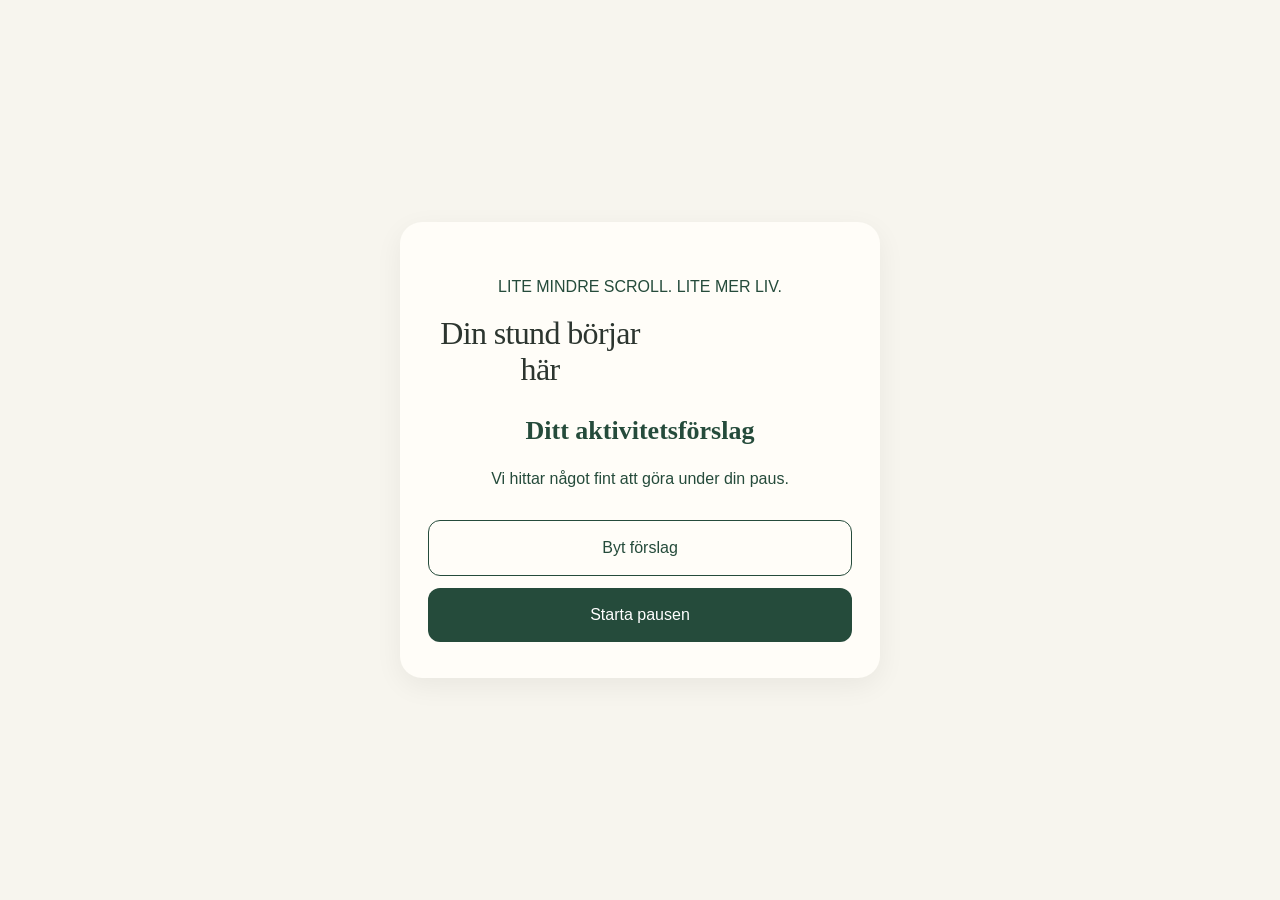
==== Aktivitetsforslag.html @ f19bfecb "Första fungerande versionen av Skärmpaus" ====
<!DOCTYPE html>
<html lang="sv">
<head>
  <meta charset="UTF-8">
  <meta name="viewport" content="width=device-width, initial-scale=1.0">
  <title>Aktivitetsförslag – Skärmpaus</title>
  <link rel="stylesheet" href="style.css">
  <style>
    .activity-page {
      min-height: 100vh;
      display: grid;
      place-items: center;
      padding: 24px;
      background: #f7f5ee;
      color: #254b3b;
    }

    .activity-card {
      width: 100%;
      max-width: 480px;
      padding: 36px 28px;
      text-align: center;
      background: #fffdf8;
      border-radius: 22px;
      box-shadow: 0 8px 28px rgba(0,0,0,.06);
    }

    .activity-card h1 {
      font-family: Georgia, serif;
      font-size: 32px;
    }

    .activity-card h2 {
      font-family: Georgia, serif;
      font-size: 26px;
      margin: 24px 0 12px;
    }

    .activity-card p {
      line-height: 1.6;
    }

    .activity-actions {
      display: grid;
      gap: 12px;
      margin-top: 28px;
    }

    .activity-actions button {
      padding: 15px;
      border-radius: 12px;
      cursor: pointer;
      font-size: 16px;
    }

    .activity-primary {
      background: #254b3b;
      color: white;
      border: none;
    }

    .activity-secondary {
      background: transparent;
      color: #254b3b;
      border: 1px solid #254b3b;
    }
  </style>
</head>
<body class="activity-page">

  <main class="activity-card">
    <p>LITE MINDRE SCROLL. LITE MER LIV.</p>

    <h1>Din stund börjar här</h1>

    <p id="choice-summary"></p>

    <h2 id="activity-title">Ditt aktivitetsförslag</h2>

    <p id="activity-description">
      Vi hittar något fint att göra under din paus.
    </p>

    <div class="activity-actions">
      <button class="activity-secondary" id="new-tip">
        Byt förslag
      </button>

      <button class="activity-primary" id="start-break">
        Starta pausen
      </button>
    </div>
  </main>

  <script src="aktivitetsforslag.js"></script>
</body>
</html>
---- style.css ----
:root {
  --bg: #f3f0e8;
  --bg-soft: #f7f4ed;
  --ink: #2c352f;
  --forest: #2f4a3c;
  --forest-hover: #263c32;
  --muted: #6d756e;
  --sage: #e4ebd9;
  --sage-strong: #d7e0cb;
  --white: #fffcf7;
  --line: rgba(47, 74, 60, 0.08);
  --shadow: 0 10px 30px rgba(47, 74, 60, 0.06);
  --serif: "Cormorant Garamond", "Times New Roman", serif;
  --sans: "Outfit", "Segoe UI", sans-serif;
  --radius-pill: 999px;
  --tabbar-height: 84px;
}

*,
*::before,
*::after {
  box-sizing: border-box;
}

html,
body {
  margin: 0;
  min-height: 100%;
}

body {
  font-family: var(--sans);
  background: var(--bg);
  color: var(--ink);
  line-height: 1.5;
}

img {
  max-width: 100%;
  display: block;
}

button,
input {
  font: inherit;
}

.app {
  width: min(100%, 440px);
  min-height: 100svh;
  margin: 0 auto;
  padding: 28px 22px calc(var(--tabbar-height) + 16px);
  display: flex;
  flex-direction: column;
}

.brand {
  text-align: center;
  margin-bottom: 18px;
}

.logo {
  margin: 0;
  font-family: var(--serif);
  font-size: 2.15rem;
  font-weight: 500;
  letter-spacing: 0.02em;
  color: var(--forest);
  line-height: 1;
}

.tagline {
  margin: 10px 0 0;
  font-size: 0.68rem;
  font-weight: 500;
  letter-spacing: 0.16em;
  text-transform: uppercase;
  color: var(--muted);
}

.page {
  display: flex;
  flex-direction: column;
  flex: 1;
}

.intro {
  text-align: center;
}

.hero-frame {
  width: min(86%, 320px);
  aspect-ratio: 1;
  margin: 10px auto 28px;
  border-radius: 50%;
  overflow: hidden;
  background: #ece7dc;
  box-shadow: var(--shadow);
}

.hero-image {
  width: 100%;
  height: 100%;
  object-fit: cover;
  object-position: center 42%;
  transform: scale(1.04);
}

h1 {
  margin: 0 auto;
  max-width: 14ch;
  font-family: var(--serif);
  font-size: clamp(2.15rem, 8vw, 2.7rem);
  font-weight: 500;
  line-height: 1.12;
  letter-spacing: -0.02em;
  color: var(--ink);
}

.lead {
  margin: 16px auto 0;
  max-width: 32ch;
  color: var(--muted);
  font-size: 1.02rem;
  font-weight: 400;
  line-height: 1.55;
}

.setup {
  margin-top: 34px;
  display: grid;
  gap: 22px;
}

.choice {
  margin: 0;
  padding: 0;
  border: 0;
  min-width: 0;
}

.choice legend {
  padding: 0;
  font-size: 1.02rem;
  font-weight: 500;
  color: var(--ink);
}

.choice-hint {
  margin: 6px 0 14px;
  color: var(--muted);
  font-size: 0.92rem;
}

.chip-row,
.segmented {
  display: grid;
  grid-template-columns: repeat(2, minmax(0, 1fr));
  gap: 8px;
}

.chip-row {
  margin-top: 14px;
}

.chip,
.segment {
  position: relative;
  cursor: pointer;
}

.chip input,
.segment input {
  position: absolute;
  inset: 0;
  opacity: 0;
  pointer-events: none;
}

.chip span,
.segment span {
  display: grid;
  place-items: center;
  min-height: 46px;
  padding: 0 10px;
  border-radius: var(--radius-pill);
  text-align: center;
  transition: background 0.2s ease, color 0.2s ease, box-shadow 0.2s ease;
}

.chip span {
  background: var(--white);
  color: var(--forest);
  font-size: 0.92rem;
  font-weight: 500;
  box-shadow: inset 0 0 0 1px var(--line);
}

.chip:hover span {
  background: var(--bg-soft);
}

.chip input:checked + span {
  background: var(--forest);
  color: var(--white);
  box-shadow: none;
}

.segmented {
  margin-top: 12px;
  padding: 5px;
  background: var(--sage);
  border-radius: var(--radius-pill);
}

.segment span {
  color: var(--forest);
  font-size: 0.95rem;
  font-weight: 500;
}

.segment input:checked + span {
  background: var(--white);
  box-shadow: 0 6px 16px rgba(47, 74, 60, 0.08);
}

.chip input:focus-visible + span,
.segment input:focus-visible + span,
.btn-primary:focus-visible,
.tab:focus-visible {
  outline: 2px solid var(--forest);
  outline-offset: 3px;
}

.btn-primary {
  width: 100%;
  min-height: 56px;
  margin-top: 6px;
  border: 0;
  border-radius: var(--radius-pill);
  background: var(--forest);
  color: var(--white);
  font-size: 1.05rem;
  font-weight: 500;
  cursor: pointer;
  transition: background 0.2s ease, transform 0.15s ease;
}

.btn-primary:hover {
  background: var(--forest-hover);
}

.btn-primary:active {
  transform: translateY(1px);
}

.form-status {
  min-height: 1.4em;
  margin: 0;
  text-align: center;
  color: var(--forest);
  font-size: 0.92rem;
}

.footnote {
  margin: 18px 0 0;
  text-align: center;
  color: var(--muted);
  font-size: 0.86rem;
}

.tabbar {
  position: fixed;
  left: 50%;
  bottom: 0;
  z-index: 10;
  width: min(100%, 440px);
  transform: translateX(-50%);
  display: grid;
  grid-template-columns: repeat(3, 1fr);
  align-items: end;
  padding: 8px 18px 18px;
  background: linear-gradient(180deg, rgba(243, 240, 232, 0) 0%, var(--bg) 28%);
}

.tab {
  display: grid;
  justify-items: center;
  gap: 4px;
  padding: 10px 8px 8px;
  border-radius: 22px;
  color: var(--muted);
  text-decoration: none;
  font-size: 0.78rem;
  font-weight: 500;
}

.tab svg {
  width: 22px;
  height: 22px;
  fill: currentColor;
}

.tab.is-active {
  color: var(--forest);
  background: var(--sage);
}

.tab.is-disabled {
  opacity: 0.72;
  pointer-events: none;
}

@media (min-width: 480px) {
  .chip-row {
    grid-template-columns: repeat(4, minmax(0, 1fr));
  }
}

@media (min-width: 900px) {
  body {
    background:
      radial-gradient(circle at top left, #fbf8f1 0%, transparent 42%),
      var(--bg);
  }

  .app {
    width: min(1120px, calc(100% - 64px));
    min-height: auto;
    margin: 24px auto;
    padding: 36px 48px 28px;
    background: var(--bg-soft);
    border-radius: 36px;
    box-shadow: var(--shadow);
  }

  .page {
    display: grid;
    grid-template-columns: 1fr 1fr;
    gap: 28px 64px;
    align-items: center;
  }

  .intro {
    text-align: left;
  }

  .hero-frame {
    margin: 8px 0 28px;
  }

  h1,
  .lead {
    margin-left: 0;
  }

  .setup {
    margin-top: 0;
  }

  .footnote {
    grid-column: 1 / -1;
    margin-top: 8px;
  }

  .tabbar {
    position: static;
    width: 100%;
    max-width: 420px;
    margin: 18px auto 0;
    transform: none;
    padding: 8px 0 0;
    background: none;
  }
  
}

.custom-time {
  margin-top: 20px;
  padding: 18px;
  border: 1px solid #d6ddd5;
  border-radius: 14px;
}

.custom-time-fields {
  display: flex;
  gap: 12px;
  margin-top: 12px;
}

.custom-time-fields input {
  width: 50%;
  padding: 12px;
  border: 1px solid #aab9ae;
  border-radius: 10px;
  font-size: 16px;
}

.custom-time-fields input:focus {
  outline: 2px solid #254b3b;
}
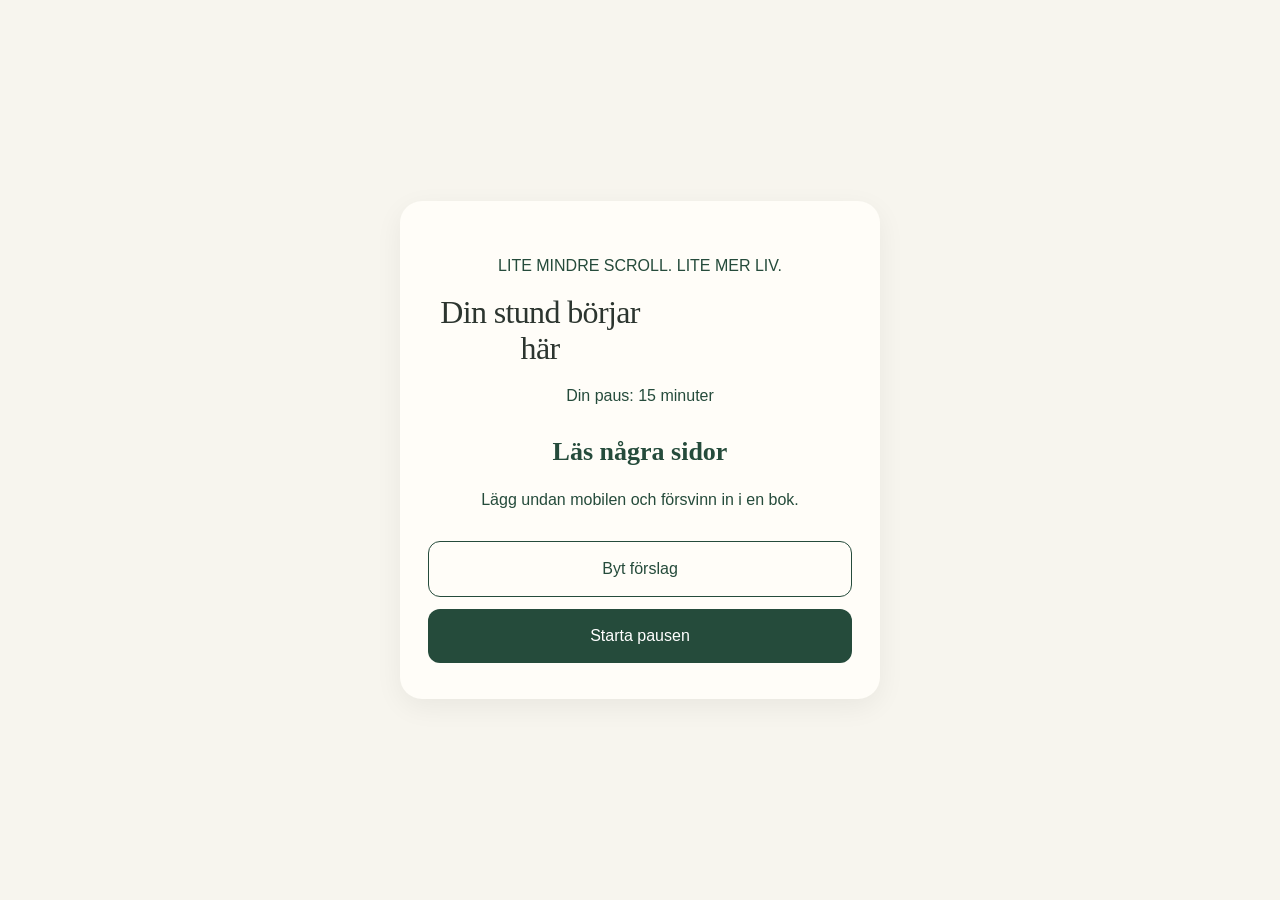
==== commit d7d6ecdf: "Fixat koppling till aktivitetsforslag" ====
--- a/Aktivitetsforslag.html
+++ b/Aktivitetsforslag.html
@@ -94,6 +94,6 @@
     </div>
   </main>
 
-  <script src="aktivitetsforslag.js"></script>
+  <script src="Aktivitetsforslag.js"></script>
 </body>
 </html>
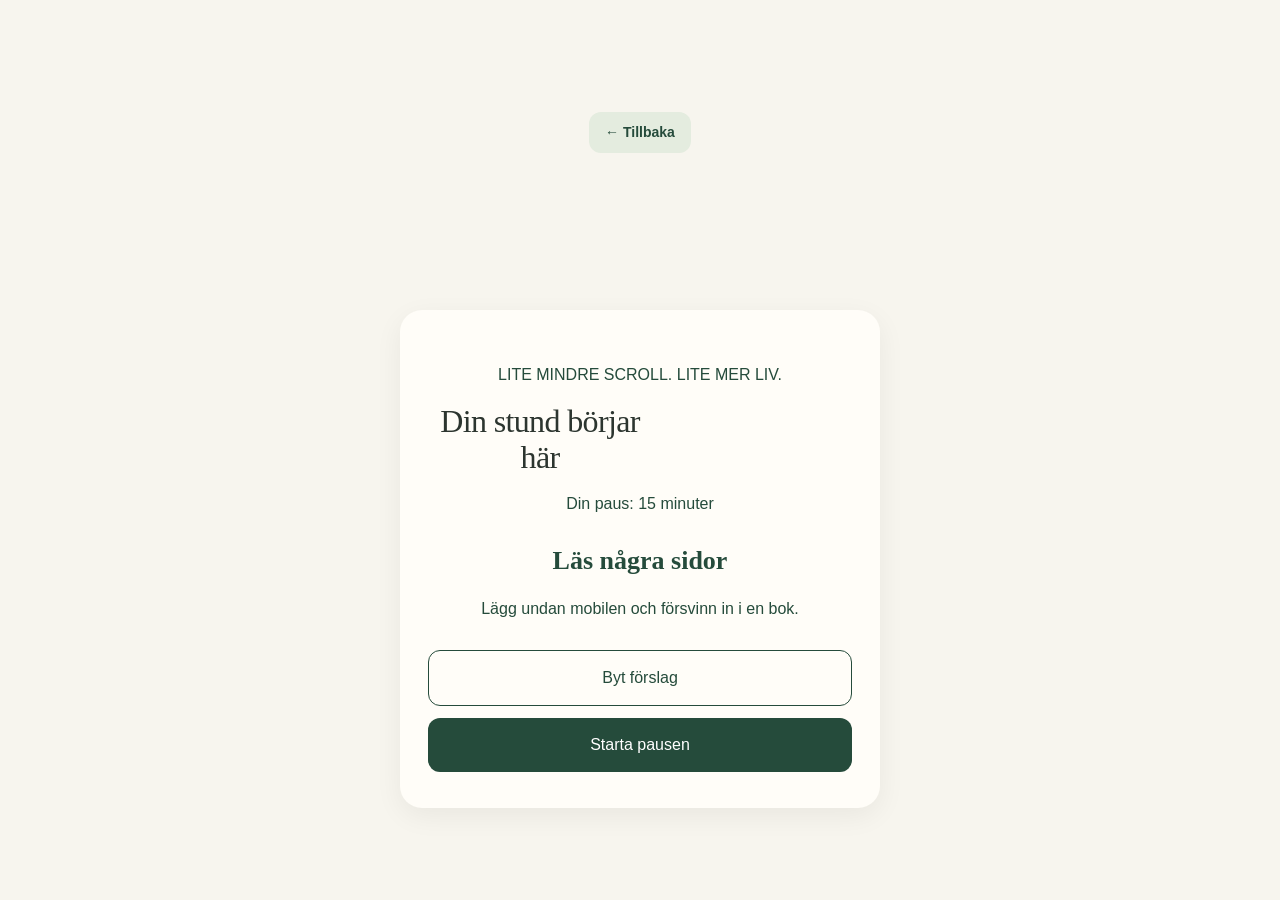
==== commit d276b6ab: "Uppdaterad statistik och navigering i Skärmpaus" ====
--- a/Aktivitetsforslag.html
+++ b/Aktivitetsforslag.html
@@ -70,6 +70,11 @@
 </head>
 <body class="activity-page">
 
+
+  <a href="index.html" class="back-home">
+    ← Tillbaka
+  </a>
+  
   <main class="activity-card">
     <p>LITE MINDRE SCROLL. LITE MER LIV.</p>
 
--- a/style.css
+++ b/style.css
@@ -35,6 +35,23 @@
   line-height: 1.5;
 }
 
+.back-home {
+  display: inline-flex;
+  align-items: center;
+  margin: 20px;
+  padding: 10px 16px;
+  background: #e4ecdf;
+  color: #254b3b;
+  border-radius: 12px;
+  text-decoration: none;
+  font-size: 14px;
+  font-weight: 600;
+}
+
+.back-home:hover {
+  background: #d4e2ce;
+}
+
 img {
   max-width: 100%;
   display: block;
@@ -271,27 +288,31 @@
 
 .tabbar {
   position: fixed;
-  left: 50%;
-  bottom: 0;
-  z-index: 10;
-  width: min(100%, 440px);
-  transform: translateX(-50%);
-  display: grid;
-  grid-template-columns: repeat(3, 1fr);
-  align-items: end;
-  padding: 8px 18px 18px;
-  background: linear-gradient(180deg, rgba(243, 240, 232, 0) 0%, var(--bg) 28%);
+  top: 20px;
+  left: 20px;
+  right: auto;
+  bottom: auto;
+  width: auto;
+  transform: none;
+  display: flex;
+  align-items: center;
+  gap: 10px;
+  padding: 8px;
+  z-index: 1000;
+  background: var(--bg);
+  border-radius: 18px;
 }
 
 .tab {
-  display: grid;
-  justify-items: center;
-  gap: 4px;
-  padding: 10px 8px 8px;
-  border-radius: 22px;
+  display: flex;
+  align-items: center;
+  justify-content: center;
+  gap: 6px;
+  padding: 8px 10px;
+  border-radius: 12px;
   color: var(--muted);
   text-decoration: none;
-  font-size: 0.78rem;
+  font-size: 0.75rem;
   font-weight: 500;
 }
 
@@ -399,3 +420,10 @@
 .custom-time-fields input:focus {
   outline: 2px solid #254b3b;
 }
+/* Centrera rubriken på pausklockan */
+.timer-page h1 {
+  text-align: center;
+  width: 100%;
+  margin-left: auto;
+  margin-right: auto;
+}
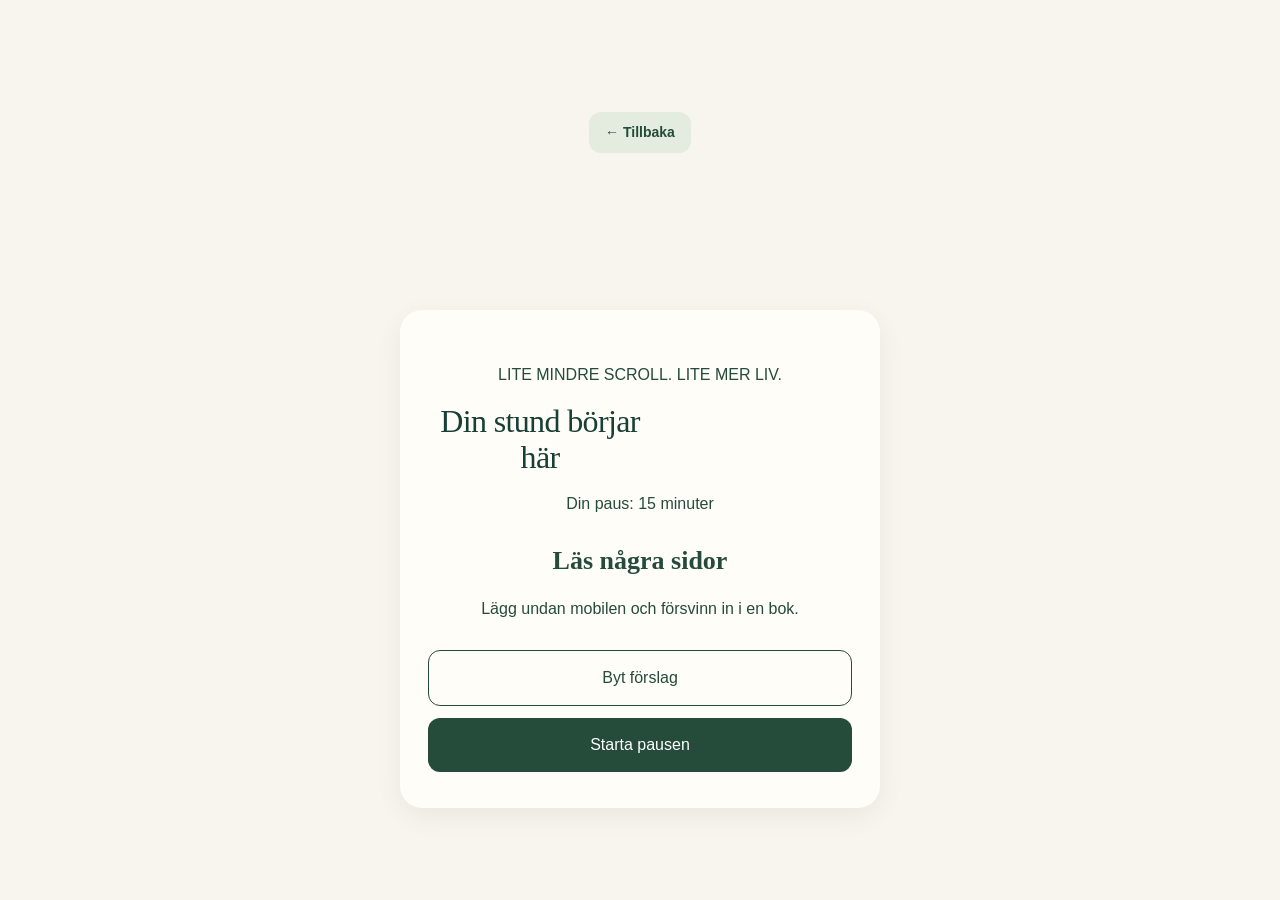
==== commit 893aa670: "uppdaterad profil, färg och mobilnavgering" ====
--- a/Aktivitetsforslag.html
+++ b/Aktivitetsforslag.html
@@ -77,6 +77,7 @@
   
   <main class="activity-card">
     <p>LITE MINDRE SCROLL. LITE MER LIV.</p>
+    <p class="user-greeting" id="user-greeting" hidden></p>
 
     <h1>Din stund börjar här</h1>
 
--- a/style.css
+++ b/style.css
@@ -1,20 +1,22 @@
 :root {
-  --bg: #f3f0e8;
-  --bg-soft: #f7f4ed;
-  --ink: #2c352f;
-  --forest: #2f4a3c;
-  --forest-hover: #263c32;
-  --muted: #6d756e;
-  --sage: #e4ebd9;
-  --sage-strong: #d7e0cb;
-  --white: #fffcf7;
-  --line: rgba(47, 74, 60, 0.08);
-  --shadow: 0 10px 30px rgba(47, 74, 60, 0.06);
+  --bg: #FAF8F2;
+  --bg-soft: #F0F3E9;
+  --ink: #173F35;
+  --forest: #173F35;
+  --forest-hover: #2D6651;
+  --muted: #4B6056;
+  --sage: #E7EEDC;
+  --sage-strong: #D1DFC5;
+  --white: #FFFFFF;
+  --line: rgba(23, 63, 53, 0.22);
+  --shadow: 0 10px 30px rgba(23, 63, 53, 0.12);
+
   --serif: "Cormorant Garamond", "Times New Roman", serif;
   --sans: "Outfit", "Segoe UI", sans-serif;
   --radius-pill: 999px;
   --tabbar-height: 84px;
 }
+
 
 *,
 *::before,
@@ -74,6 +76,9 @@
 .brand {
   text-align: center;
   margin-bottom: 18px;
+  position: relative;
+  z-index: 2;
+  padding-top: 80px;
 }
 
 .logo {
@@ -426,4 +431,185 @@
   width: 100%;
   margin-left: auto;
   margin-right: auto;
-}+}
+
+
+@media (max-width: 600px) {
+  .app {
+    padding-top: 24px;
+  }
+
+  .tabbar {
+    position: static !important;
+    top: auto !important;
+    bottom: auto !important;
+    transform: none !important;
+    width: 100%;
+    margin-top: 20px;
+  }
+
+  .brand {
+    padding-top: 0;
+  }
+}
+
+/* MIN PROFIL */
+
+.profil-page {
+  width: 100%;
+  padding: 24px 0;
+  text-align: center;
+}
+
+.profil-page h1 {
+  font-size: 2rem;
+  color: #254b3b;
+  margin-bottom: 8px;
+}
+
+.profil-page > p {
+  color: #69766e;
+  margin-bottom: 28px;
+}
+
+.profil-card {
+  background: #ffffff;
+  border-radius: 24px;
+  padding: 28px 22px;
+  text-align: left;
+  box-shadow: 0 8px 24px rgba(0, 0, 0, 0.04);
+}
+
+.profil-avatar {
+  width: 90px;
+  height: 90px;
+  border-radius: 50%;
+  background: #e1ebdd;
+  display: flex;
+  align-items: center;
+  justify-content: center;
+  font-size: 42px;
+  margin: 0 auto 24px;
+}
+
+.profil-card h2 {
+  text-align: center;
+  margin-bottom: 24px;
+  color: #254b3b;
+}
+
+.profil-card label {
+  display: block;
+  margin: 18px 0 8px;
+  font-weight: 600;
+  color: #254b3b;
+}
+
+.profil-card input,
+.profil-card select {
+  width: 100%;
+  padding: 14px;
+  border: 1px solid #ccd8cc;
+  border-radius: 12px;
+  background: #fafbf8;
+  font: inherit;
+  box-sizing: border-box;
+}
+
+#spara-profil {
+  width: 100%;
+  padding: 16px;
+  margin-top: 28px;
+  background: #254b3b;
+  color: white;
+  border: none;
+  border-radius: 30px;
+  font: inherit;
+  font-weight: 600;
+  cursor: pointer;
+}
+
+#profil-meddelande {
+  text-align: center;
+  color: #254b3b;
+  margin-top: 12px;
+}
+
+/* Alternativ B – tydliga ljusa flikar */
+.tabbar {
+  background: #E7EEDC;
+  border: 2px solid #173F35;
+  border-radius: 18px;
+  padding: 8px;
+  box-shadow: 0 6px 18px rgba(23, 63, 53, 0.15);
+}
+
+.tabbar .tab {
+  color: #173F35;
+  border-radius: 12px;
+  font-weight: 600;
+}
+
+.tabbar .tab svg {
+  stroke: currentColor;
+}
+
+.tabbar .tab.is-active,
+.tabbar .tab[aria-current="page"] {
+  background: #173F35;
+  color: #FFFFFF;
+}
+
+.tabbar .tab.is-disabled {
+  color: #4B6056;
+  opacity: 0.75;
+}
+
+/* Mobil – fast navigering längst ner */
+@media (max-width: 600px) {
+  .tabbar {
+    position: fixed !important;
+    top: auto !important;
+    bottom: 0 !important;
+    left: 0 !important;
+    right: 0 !important;
+
+    width: 100%;
+    max-width: none;
+    margin: 0;
+    transform: none !important;
+
+    display: flex;
+    justify-content: space-around;
+    align-items: center;
+    gap: 4px;
+
+    padding: 10px 8px
+      calc(10px + env(safe-area-inset-bottom));
+
+    background: #E7EEDC;
+    border: 2px solid #173F35;
+    border-radius: 18px 18px 0 0;
+    box-shadow: 0 -4px 18px rgba(23, 63, 53, 0.15);
+    z-index: 1000;
+  }
+
+  .tabbar .tab {
+    flex: 1;
+    min-width: 0;
+    flex-direction: column;
+    gap: 4px;
+    padding: 8px 4px;
+    font-size: 12px;
+    text-align: center;
+  }
+
+  .tabbar .tab svg {
+    width: 22px;
+    height: 22px;
+  }
+
+  .app {
+    padding-bottom: calc(115px + env(safe-area-inset-bottom));
+  }
+}
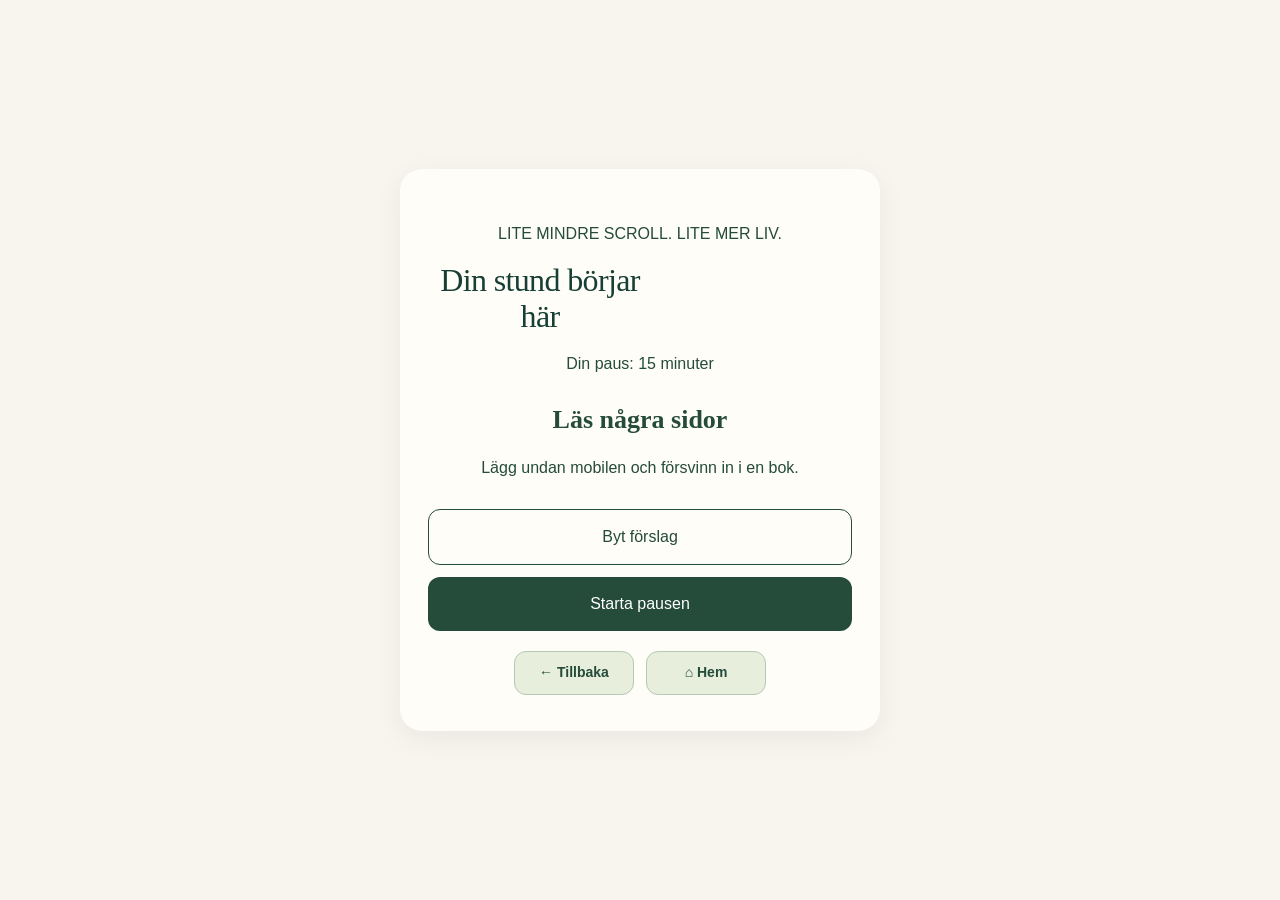
==== commit e45b9644: "uppdaterad kanppar" ====
--- a/Aktivitetsforslag.html
+++ b/Aktivitetsforslag.html
@@ -66,14 +66,49 @@
       color: #254b3b;
       border: 1px solid #254b3b;
     }
+
+/* Små navigeringsknappar under Starta pausen */
+
+.activity-navigation {
+  display: flex;
+  justify-content: center;
+  gap: 12px;
+  margin-top: 8px;
+}
+
+.activity-nav-btn {
+  display: inline-flex;
+  align-items: center;
+  justify-content: center;
+  width: 120px;
+  height: 44px;
+  padding: 0 10px;
+  background: #e7eedc;
+  color: #254b3b;
+  border: 1px solid #b6c8b6;
+  border-radius: 12px;
+  font-size: 14px;
+  font-weight: 600;
+  text-decoration: none;
+  box-sizing: border-box;
+  transition: background 0.2s ease;
+}
+
+
+.activity-nav-btn:hover {
+  background: #d5e3cd;
+}
+
+.activity-nav-btn:focus-visible {
+  outline: 3px solid #254b3b;
+  outline-offset: 3px;
+}
+
   </style>
 </head>
 <body class="activity-page">
 
 
-  <a href="index.html" class="back-home">
-    ← Tillbaka
-  </a>
   
   <main class="activity-card">
     <p>LITE MINDRE SCROLL. LITE MER LIV.</p>
@@ -97,6 +132,17 @@
       <button class="activity-primary" id="start-break">
         Starta pausen
       </button>
+
+<div class="activity-navigation">
+  <a href="index.html" class="activity-nav-btn">
+    ← Tillbaka
+  </a>
+
+  <a href="index.html" class="activity-nav-btn">
+    ⌂ Hem
+  </a>
+</div>
+
     </div>
   </main>
 
--- a/style.css
+++ b/style.css
@@ -613,3 +613,117 @@
     padding-bottom: calc(115px + env(safe-area-inset-bottom));
   }
 }
+
+/* Centrera illustrationen på datorn */
+@media (min-width: 900px) {
+  .hero-frame {
+    width: 100%;
+    display: flex;
+    justify-content: center;
+    align-items: center;
+    margin-left: auto;
+    margin-right: auto;
+  }
+
+  .hero-frame img {
+    display: block;
+    max-width: 100%;
+    height: auto;
+    margin: 0 auto;
+  }
+}
+
+/* Dator – bild till vänster, inställningar till höger */
+@media (min-width: 900px) {
+  .page {
+    display: grid;
+    grid-template-columns: minmax(0, 1fr) minmax(0, 1fr);
+    gap: 32px;
+    align-items: start;
+  }
+
+  .page > .intro {
+    grid-column: 1;
+    grid-row: 1;
+    width: 100%;
+    text-align: center;
+  }
+
+  .page > .setup {
+    grid-column: 2;
+    grid-row: 1;
+    width: 100%;
+  }
+
+  .intro .hero-frame {
+    margin: 16px auto 28px;
+  }
+}
+
+/* Dator – flikar närmare rubriken */
+@media (min-width: 900px) {
+  .brand {
+    margin-bottom: 8px;
+  }
+
+  .tabbar {
+    margin-top: 4px;
+    margin-bottom: 20px;
+  }
+}
+
+/* Kompakt och tydlig påminnelse */
+.reminder-mini {
+  display: flex;
+  align-items: center;
+  justify-content: center;
+  flex-wrap: wrap;
+  gap: 10px;
+  width: fit-content;
+  max-width: 100%;
+  margin: 0 auto 20px;
+  padding: 12px 16px;
+  background: #E7EEDC;
+  border: 1px solid #A8BCA8;
+  border-radius: 16px;
+  box-shadow: 0 4px 14px rgba(23, 63, 53, 0.10);
+}
+
+.reminder-mini label {
+  color: #173F35;
+  font-size: 14px;
+  font-weight: 600;
+}
+
+.reminder-mini select {
+  padding: 10px 30px 10px 12px;
+  background: #FFFFFF;
+  color: #173F35;
+  border: 1px solid #A8BCA8;
+  border-radius: 10px;
+  font: inherit;
+  font-size: 14px;
+  cursor: pointer;
+}
+
+.reminder-mini button {
+  padding: 10px 18px;
+  background: #173F35;
+  color: #FFFFFF;
+  border: none;
+  border-radius: 10px;
+  font: inherit;
+  font-size: 14px;
+  font-weight: 600;
+  cursor: pointer;
+}
+
+.reminder-mini button:hover {
+  background: #2D6651;
+}
+
+.reminder-mini select:focus-visible,
+.reminder-mini button:focus-visible {
+  outline: 3px solid #2D6651;
+  outline-offset: 3px;
+}
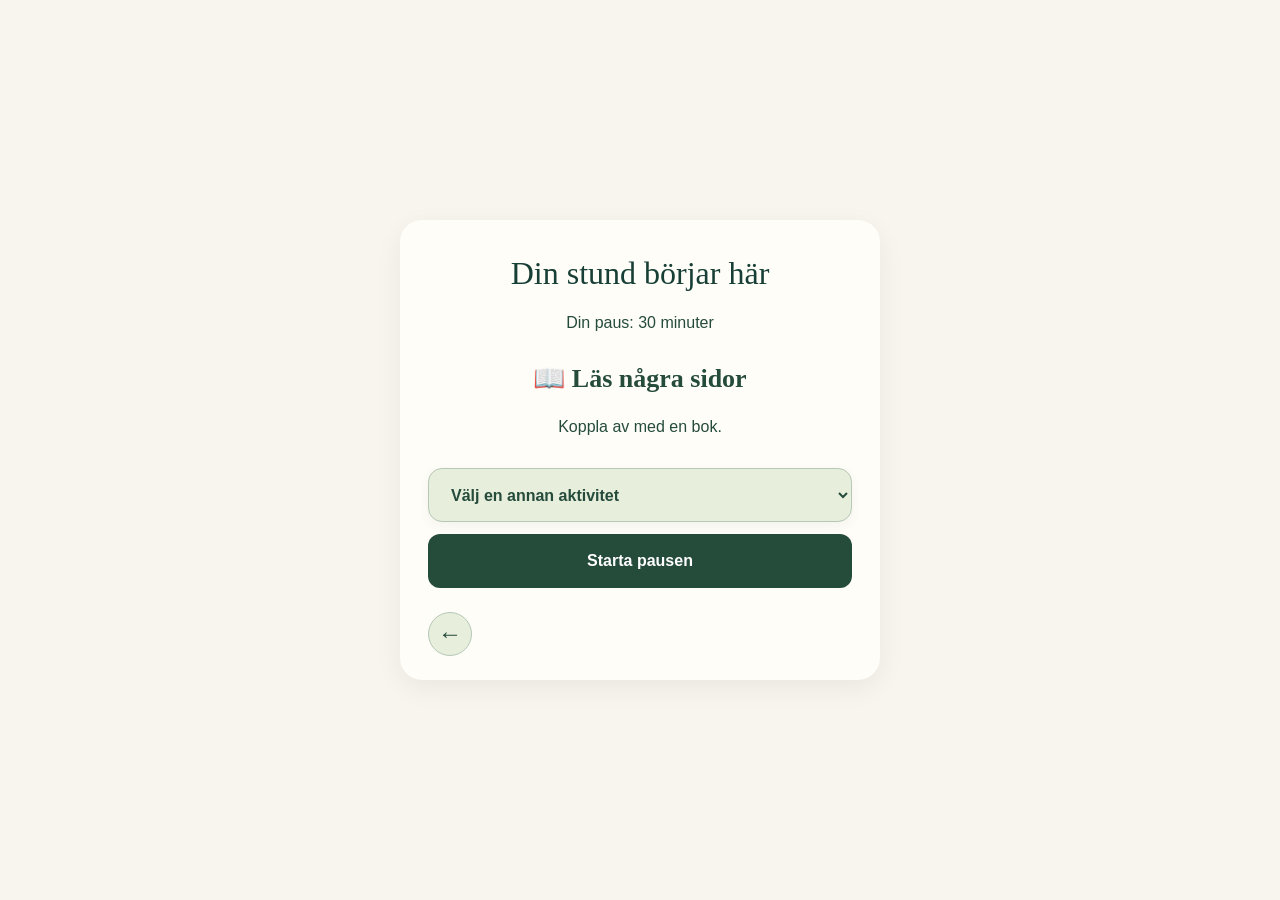
==== commit 912e5a3a: "nyStartsida ocg uppdaterat andra sidor" ====
--- a/Aktivitetsforslag.html
+++ b/Aktivitetsforslag.html
@@ -1,18 +1,27 @@
-
 
 <!DOCTYPE html>
 <html lang="sv">
 <head>
   <meta charset="UTF-8">
-  <meta name="viewport" content="width=device-width, initial-scale=1.0">
-  <title>Aktivitetsförslag – Skärmpaus</title>
+  <meta name="viewport"
+        content="width=device-width, initial-scale=1.0">
+
+  <title>Aktivitetsförslag – Skärmfrid</title>
+
   <link rel="stylesheet" href="style.css">
+
   <style>
+    * {
+      box-sizing: border-box;
+    }
+
     .activity-page {
       min-height: 100vh;
+      min-height: 100dvh;
       display: grid;
       place-items: center;
       padding: 24px;
+      margin: 0;
       background: #f7f5ee;
       color: #254b3b;
     }
@@ -20,7 +29,7 @@
     .activity-card {
       width: 100%;
       max-width: 480px;
-      padding: 36px 28px;
+      padding: 36px 28px 24px;
       text-align: center;
       background: #fffdf8;
       border-radius: 22px;
@@ -30,6 +39,7 @@
     .activity-card h1 {
       font-family: Georgia, serif;
       font-size: 32px;
+      margin: 0 0 18px;
     }
 
     .activity-card h2 {
@@ -57,8 +67,13 @@
 
     .activity-primary {
       background: #254b3b;
-      color: white;
+      color: #ffffff;
       border: none;
+      font-weight: 600;
+    }
+
+    .activity-primary:hover {
+      background: #193d2e;
     }
 
     .activity-secondary {
@@ -67,85 +82,155 @@
       border: 1px solid #254b3b;
     }
 
-/* Små navigeringsknappar under Starta pausen */
-
-.activity-navigation {
-  display: flex;
-  justify-content: center;
-  gap: 12px;
-  margin-top: 8px;
-}
-
-.activity-nav-btn {
-  display: inline-flex;
-  align-items: center;
-  justify-content: center;
-  width: 120px;
-  height: 44px;
-  padding: 0 10px;
-  background: #e7eedc;
-  color: #254b3b;
-  border: 1px solid #b6c8b6;
-  border-radius: 12px;
-  font-size: 14px;
-  font-weight: 600;
-  text-decoration: none;
-  box-sizing: border-box;
-  transition: background 0.2s ease;
-}
-
-
-.activity-nav-btn:hover {
-  background: #d5e3cd;
-}
-
-.activity-nav-btn:focus-visible {
-  outline: 3px solid #254b3b;
-  outline-offset: 3px;
-}
-
+    /* Aktivitetslista */
+
+    #activity-select {
+      width: 100%;
+      min-height: 54px;
+      padding: 14px 44px 14px 18px;
+      background-color: #e7eedc;
+      color: #254b3b;
+      border: 1.5px solid #b6c8b6;
+      border-radius: 14px;
+      font-family: inherit;
+      font-size: 16px;
+      font-weight: 600;
+      cursor: pointer;
+      box-shadow: 0 4px 12px rgba(37,75,59,.06);
+    }
+
+    #activity-select:hover {
+      border-color: #254b3b;
+    }
+
+    #activity-select option {
+      background: #fffdf8;
+      color: #254b3b;
+      font-weight: 400;
+    }
+
+    /* Tillbaka-pil längst ned till vänster */
+
+    .activity-navigation {
+      display: flex;
+      justify-content: flex-start;
+      margin-top: 24px;
+    }
+
+    .activity-back-btn {
+      display: inline-flex;
+      align-items: center;
+      justify-content: center;
+      width: 44px;
+      height: 44px;
+      background: #e7eedc;
+      color: #254b3b;
+      border: 1px solid #b6c8b6;
+      border-radius: 50%;
+      font-size: 24px;
+      font-weight: 500;
+      text-decoration: none;
+      transition: background .2s ease;
+    }
+
+    .activity-back-btn:hover {
+      background: #d5e3cd;
+    }
+
+    .activity-back-btn:focus-visible,
+    #activity-select:focus-visible,
+    .activity-actions button:focus-visible {
+      outline: 3px solid #8eaf91;
+      outline-offset: 3px;
+    }
+
+    @media (max-width: 480px) {
+      .activity-page {
+        padding: 16px;
+      }
+
+      .activity-card {
+        padding: 28px 20px 22px;
+      }
+
+      .activity-card h1 {
+        font-size: 28px;
+      }
+
+      .activity-card h2 {
+        font-size: 23px;
+      }
+    }
+
+    @media (prefers-reduced-motion: reduce) {
+      .activity-back-btn {
+        transition: none;
+      }
+    }
   </style>
 </head>
+
 <body class="activity-page">
 
-
-  
   <main class="activity-card">
-    <p>LITE MINDRE SCROLL. LITE MER LIV.</p>
-    <p class="user-greeting" id="user-greeting" hidden></p>
+
+    <p
+      class="user-greeting"
+      id="user-greeting"
+      hidden>
+    </p>
 
     <h1>Din stund börjar här</h1>
 
     <p id="choice-summary"></p>
 
-    <h2 id="activity-title">Ditt aktivitetsförslag</h2>
+    <h2 id="activity-title">
+      Ditt aktivitetsförslag
+    </h2>
 
     <p id="activity-description">
       Vi hittar något fint att göra under din paus.
     </p>
 
     <div class="activity-actions">
-      <button class="activity-secondary" id="new-tip">
-        Byt förslag
-      </button>
-
-      <button class="activity-primary" id="start-break">
+
+      <select
+        id="activity-select"
+        class="activity-secondary"
+        aria-label="Välj en annan aktivitet">
+
+        <option value="" disabled selected>
+          Välj en annan aktivitet
+        </option>
+
+      </select>
+
+      <button
+        class="activity-primary"
+        id="start-break"
+        type="button">
         Starta pausen
       </button>
 
-<div class="activity-navigation">
-  <a href="index.html" class="activity-nav-btn">
-    ← Tillbaka
-  </a>
-
-  <a href="index.html" class="activity-nav-btn">
-    ⌂ Hem
-  </a>
-</div>
-
     </div>
+
+    <!-- Tillbaka till funktionssidan -->
+    <nav class="activity-navigation"
+         aria-label="Tillbaka">
+
+      <a
+        href="hem.html"
+        class="activity-back-btn"
+        aria-label="Tillbaka till Skärmfrids funktionssida"
+        title="Tillbaka">
+        <span aria-hidden="true">←</span>
+      </a>
+
+    </nav>
+
   </main>
 
   <script src="Aktivitetsforslag.js"></script>
+
 </body>
 </html>
--- a/style.css
+++ b/style.css
@@ -1,3 +1,4 @@
+/* Skärmfrid – återställd och rensad CSS */
 :root {
   --bg: #FAF8F2;
   --bg-soft: #F0F3E9;
@@ -10,720 +11,204 @@
   --white: #FFFFFF;
   --line: rgba(23, 63, 53, 0.22);
   --shadow: 0 10px 30px rgba(23, 63, 53, 0.12);
-
   --serif: "Cormorant Garamond", "Times New Roman", serif;
   --sans: "Outfit", "Segoe UI", sans-serif;
   --radius-pill: 999px;
   --tabbar-height: 84px;
 }
-
-
-*,
-*::before,
-*::after {
-  box-sizing: border-box;
-}
-
-html,
-body {
-  margin: 0;
-  min-height: 100%;
-}
-
-body {
-  font-family: var(--sans);
-  background: var(--bg);
-  color: var(--ink);
+*, *::before, *::after { box-sizing: border-box; }
+html, body { margin: 0; min-height: 100%; }
+body { font-family: var(--sans); background: var(--bg); color: var(--ink); line-height: 1.5; }
+img { display: block; max-width: 100%; }
+button, input, select { font: inherit; }
+[hidden] { display: none !important; }
+
+.app { width: min(100%, 440px); min-height: 100svh; margin: 0 auto; padding: 24px 22px calc(115px + env(safe-area-inset-bottom)); display: flex; flex-direction: column; }
+.brand { text-align: center; margin-bottom: 18px; position: relative; z-index: 2; }
+.logo { margin: 0; font-family: var(--serif); font-size: 2.15rem; font-weight: 500; letter-spacing: .02em; color: var(--forest); line-height: 1; }
+.tagline { margin: 10px 0 0; font-size: .68rem; font-weight: 500; letter-spacing: .16em; text-transform: uppercase; color: var(--muted); }
+.user-greeting { margin: 8px 0 0; color: var(--forest); font-size: .95rem; }
+.page { display: flex; flex: 1; flex-direction: column; gap: 0; min-width: 0; }
+
+/* Navigation */
+.tabbar { position: fixed; left: 0; right: 0; bottom: 0; z-index: 1000; display: flex; justify-content: space-around; align-items: center; gap: 4px; width: 100%; margin: 0; padding: 10px 8px calc(10px + env(safe-area-inset-bottom)); background: var(--sage); border: 2px solid var(--forest); border-radius: 18px 18px 0 0; box-shadow: 0 -4px 18px rgba(23,63,53,.15); }
+.tab { display: flex; flex: 1; min-width: 0; flex-direction: column; align-items: center; justify-content: center; gap: 4px; padding: 8px 4px; border-radius: 12px; color: var(--forest); text-decoration: none; font-size: 12px; font-weight: 600; text-align: center; }
+.tab svg { width: 22px; height: 22px; flex-shrink: 0; fill: currentColor; }
+.tab svg[fill="none"] { fill: none; }
+.tab.is-active, .tab[aria-current="page"] { background: var(--forest); color: var(--white); }
+.tab.is-disabled { opacity: .75; pointer-events: none; }
+
+/* Bild och påminnelse */
+.intro { width: 100%; min-width: 0; }
+.hero-content { display: grid; grid-template-columns: minmax(0,1fr) minmax(0,1fr); gap: 12px; align-items: center; width: 100%; }
+.hero-frame { width: 100%; max-width: 240px; aspect-ratio: 1; margin: 0 auto; overflow: hidden; border-radius: 50%; background: #ece7dc; box-shadow: var(--shadow); }
+.hero-image { width: 100%; height: 100%; object-fit: cover; object-position: center 42%; transform: scale(1.04); }
+h1 { margin: 0 auto; font-family: var(--serif); font-size: clamp(2.15rem, 8vw, 2.7rem); font-weight: 500; line-height: 1.12; color: var(--ink); }
+.lead { margin: 18px 0 0; color: var(--muted); font-size: 1.02rem; line-height: 1.55; text-align: left; }
+.reminder-area { width: 100%; min-width: 0; }
+.reminder-status { margin: 0 0 8px; font-size: 12px; color: var(--forest); overflow-wrap: anywhere; }
+.reminder-status:empty { display: none; }
+.reminder-mini { display: flex; flex-direction: column; align-items: stretch; gap: 9px; width: 100%; margin: 0; padding: 12px; background: var(--sage); border: 1px solid #A8BCA8; border-radius: 16px; box-shadow: 0 4px 14px rgba(23,63,53,.10); }
+.reminder-mini label { font-size: 13px; font-weight: 600; color: var(--forest); }
+.reminder-mini select, .reminder-mini input { width: 100%; min-width: 0; padding: 10px 8px; border: 1px solid #A8BCA8; border-radius: 10px; background: white; color: var(--forest); font-size: 14px; }
+.reminder-mini button { width: 100%; min-height: 40px; padding: 9px 10px; background: var(--forest); color: white; border: 0; border-radius: 10px; font-size: 14px; font-weight: 600; cursor: pointer; }
+.reminder-mini button:hover { background: var(--forest-hover); }
+.reminder-mini .reminder-start.is-stopping { background: #a52e2e; }
+.reminder-mini .reminder-start.is-stopping:hover { background: #922f2f; }
+
+/* Skärmpaus – hela formuläret är en panel */
+#pause-form.setup { display: grid; gap: 22px; width: 100%; margin-top: 24px; padding: 20px; background: var(--sage); border-radius: 22px; }
+.pause-time-box { display: flex; flex-direction: column; gap: 10px; min-width: 0; }
+.pause-time-box label { color: var(--forest); font-size: 16px; font-weight: 600; }
+.pause-time-box select { width: 100%; min-width: 0; padding: 12px; border: 1px solid #A8BCA8; border-radius: 12px; background: white; color: var(--forest); font-size: 16px; }
+.custom-time { margin: 0; padding: 16px; border: 1px solid #d6ddd5; border-radius: 14px; background: rgba(255,255,255,.5); }
+.custom-time label { display: block; font-size: .9rem; }
+.custom-time-fields { display: flex; gap: 12px; margin-top: 12px; }
+.custom-time-fields input { width: 50%; min-width: 0; padding: 12px; border: 1px solid #aab9ae; border-radius: 10px; font-size: 16px; }
+.custom-time p { margin: 10px 0 0; font-size: .82rem; color: var(--muted); }
+.choice { margin: 0; padding: 0; border: 0; min-width: 0; }
+.choice legend { padding: 0; font-size: 1.02rem; font-weight: 500; color: var(--ink); }
+.choice-hint { margin: 6px 0 14px; color: var(--muted); font-size: .92rem; }
+.chip-row, .segmented { display: grid; grid-template-columns: repeat(2,minmax(0,1fr)); gap: 8px; }
+.chip-row { margin-top: 14px; }
+.chip, .segment { position: relative; cursor: pointer; }
+.chip input, .segment input { position: absolute; inset: 0; opacity: 0; pointer-events: none; }
+.chip span, .segment span { display: grid; place-items: center; min-height: 46px; padding: 0 10px; border-radius: var(--radius-pill); text-align: center; transition: background .2s ease, color .2s ease, box-shadow .2s ease; }
+.chip span { background: var(--white); color: var(--forest); font-size: .92rem; font-weight: 500; box-shadow: inset 0 0 0 1px var(--line); }
+.chip:hover span { background: var(--bg-soft); }
+.chip input:checked + span { background: var(--forest); color: var(--white); box-shadow: none; }
+.segmented { margin-top: 12px; padding: 5px; background: var(--sage-strong); border-radius: var(--radius-pill); }
+.segment span { color: var(--forest); font-size: .95rem; font-weight: 500; }
+.segment input:checked + span { background: var(--white); box-shadow: 0 6px 16px rgba(47,74,60,.08); }
+.btn-primary { width: 100%; min-height: 56px; margin-top: 6px; border: 0; border-radius: var(--radius-pill); background: var(--forest); color: white; font-size: 1.05rem; font-weight: 500; cursor: pointer; transition: background .2s ease, transform .15s ease; }
+.btn-primary:hover { background: var(--forest-hover); }
+.btn-primary:active { transform: translateY(1px); }
+.form-status { min-height: 1.4em; margin: 0; text-align: center; color: var(--forest); font-size: .92rem; }
+.footnote { margin: 18px 0 0; text-align: center; color: var(--muted); font-size: .86rem; }
+:where(.chip input:focus-visible + span, .segment input:focus-visible + span, .btn-primary:focus-visible, .tab:focus-visible, select:focus-visible, button:focus-visible, .custom-time input:focus-visible) { outline: 2px solid var(--forest); outline-offset: 3px; }
+
+/* Profil och andra sidor */
+.back-home { display: inline-flex; align-items: center; margin: 20px; padding: 10px 16px; background: #e4ecdf; color: #254b3b; border-radius: 12px; text-decoration: none; font-size: 14px; font-weight: 600; }
+.back-home:hover { background: #d4e2ce; }
+.timer-page h1 { width: 100%; margin-left: auto; margin-right: auto; text-align: center; }
+.profil-page { width: 100%; padding: 24px 0; text-align: center; }
+.profil-page h1 { font-size: 2rem; color: #254b3b; margin-bottom: 8px; }
+.profil-page > p { color: #69766e; margin-bottom: 28px; }
+.profil-card { background: white; border-radius: 24px; padding: 28px 22px; text-align: left; box-shadow: 0 8px 24px rgba(0,0,0,.04); }
+.profil-avatar { width: 90px; height: 90px; border-radius: 50%; background: #e1ebdd; display: flex; align-items: center; justify-content: center; font-size: 42px; margin: 0 auto 24px; }
+.profil-card h2 { text-align: center; margin-bottom: 24px; color: #254b3b; }
+.profil-card label { display: block; margin: 18px 0 8px; font-weight: 600; color: #254b3b; }
+.profil-card input, .profil-card select { width: 100%; padding: 14px; border: 1px solid #ccd8cc; border-radius: 12px; background: #fafbf8; font: inherit; }
+#spara-profil { width: 100%; padding: 16px; margin-top: 28px; background: #254b3b; color: white; border: 0; border-radius: 30px; font: inherit; font-weight: 600; cursor: pointer; }
+#profil-meddelande { text-align: center; color: #254b3b; margin-top: 12px; }
+
+@media (min-width: 480px) { .chip-row { grid-template-columns: repeat(4,minmax(0,1fr)); } }
+@media (max-width: 380px) { .app { padding-left: 14px; padding-right: 14px; } .hero-content { gap: 8px; } .reminder-mini { padding: 9px; gap: 7px; } .reminder-mini label { font-size: 12px; } .reminder-mini select, .reminder-mini button { font-size: 13px; } #pause-form.setup { padding: 16px; } }
+@media (min-width: 900px) {
+  body { background: radial-gradient(circle at top left,#fbf8f1 0%,transparent 42%),var(--bg); }
+  .app { width: min(1120px,calc(100% - 64px)); min-height: auto; margin: 24px auto; padding: 36px 48px 28px; background: var(--bg-soft); border-radius: 36px; box-shadow: var(--shadow); }
+  .brand { margin-bottom: 8px; }
+  .tabbar { position: static; width: 100%; max-width: 420px; margin: 4px auto 20px; padding: 8px; gap: 10px; border-radius: 18px; box-shadow: 0 6px 18px rgba(23,63,53,.15); }
+  .tab { flex: 1; flex-direction: row; gap: 6px; padding: 8px 10px; font-size: .75rem; }
+  .page { align-items: stretch; gap: 24px; }
+  .intro { width: 100%; }
+  .hero-content { max-width: 700px; margin: 0 auto; gap: 36px; }
+  .hero-frame { max-width: 260px; }
+  .lead { max-width: 700px; margin: 18px auto 0; }
+  #pause-form.setup { max-width: 700px; margin: 0 auto; padding: 28px; }
+  .footnote { margin: 0; }
+}
+
+/* Skärmfrid – luftigare layout */
+
+/* Mer mellanrum före Skärmpaus */
+#pause-form.setup {
+  width: calc(100% - 32px);
+  max-width: 580px;
+  margin: 48px auto 0;
+  padding: 24px;
+  border-radius: 22px;
+}
+
+/* Mer luft mellan innehållet */
+#pause-form.setup {
+  gap: 26px;
+}
+
+/* Mobilanpassning */
+@media (max-width: 600px) {
+  #pause-form.setup {
+    width: calc(100% - 16px);
+    margin-top: 36px;
+    padding: 18px;
+    gap: 22px;
+  }
+}
+
+/* Dator */
+@media (min-width: 900px) {
+  #pause-form.setup {
+    max-width: 580px;
+    margin: 48px auto 0;
+  }
+}
+
+.reminder-description {
+  margin: 0 0 16px;
+  color: #254b3b;
+  font-size: 14px;
   line-height: 1.5;
 }
 
-.back-home {
-  display: inline-flex;
-  align-items: center;
-  margin: 20px;
-  padding: 10px 16px;
-  background: #e4ecdf;
+.reminder-description strong {
+  display: block;
+  font-size: 17px;
+  margin-bottom: 6px;
+}
+
+.reminder-description span {
+  display: block;
+}
+
+
+/* Valfri tid – visas endast när den är vald */
+
+#pause-form #pause-custom-time {
+  display: none !important;
+  margin-top: 12px;
+  padding: 0;
+  background: transparent;
+  border: none;
+  box-shadow: none;
+}
+
+#pause-form #pause-custom-time.is-visible {
+  display: block !important;
+}
+
+#pause-custom-time .custom-time-fields {
+  display: flex;
+  gap: 10px;
+  margin-top: 0;
+}
+
+#pause-custom-time .custom-time-fields input {
+  flex: 1;
+  width: 100%;
+  min-width: 0;
+}
+
+/* Mer luft mellan hälsning och rubrik */
+#user-greeting {
+  margin-bottom: 32px !important;
+}
+#activity-select {
+  width: 100%;
+  padding: 15px;
+  border-radius: 12px;
+  font-size: 16px;
+  background: #fffdf8;
   color: #254b3b;
-  border-radius: 12px;
-  text-decoration: none;
-  font-size: 14px;
-  font-weight: 600;
-}
-
-.back-home:hover {
-  background: #d4e2ce;
-}
-
-img {
-  max-width: 100%;
-  display: block;
-}
-
-button,
-input {
-  font: inherit;
-}
-
-.app {
-  width: min(100%, 440px);
-  min-height: 100svh;
-  margin: 0 auto;
-  padding: 28px 22px calc(var(--tabbar-height) + 16px);
-  display: flex;
-  flex-direction: column;
-}
-
-.brand {
-  text-align: center;
-  margin-bottom: 18px;
-  position: relative;
-  z-index: 2;
-  padding-top: 80px;
-}
-
-.logo {
-  margin: 0;
-  font-family: var(--serif);
-  font-size: 2.15rem;
-  font-weight: 500;
-  letter-spacing: 0.02em;
-  color: var(--forest);
-  line-height: 1;
-}
-
-.tagline {
-  margin: 10px 0 0;
-  font-size: 0.68rem;
-  font-weight: 500;
-  letter-spacing: 0.16em;
-  text-transform: uppercase;
-  color: var(--muted);
-}
-
-.page {
-  display: flex;
-  flex-direction: column;
-  flex: 1;
-}
-
-.intro {
-  text-align: center;
-}
-
-.hero-frame {
-  width: min(86%, 320px);
-  aspect-ratio: 1;
-  margin: 10px auto 28px;
-  border-radius: 50%;
-  overflow: hidden;
-  background: #ece7dc;
-  box-shadow: var(--shadow);
-}
-
-.hero-image {
-  width: 100%;
-  height: 100%;
-  object-fit: cover;
-  object-position: center 42%;
-  transform: scale(1.04);
-}
-
-h1 {
-  margin: 0 auto;
-  max-width: 14ch;
-  font-family: var(--serif);
-  font-size: clamp(2.15rem, 8vw, 2.7rem);
-  font-weight: 500;
-  line-height: 1.12;
-  letter-spacing: -0.02em;
-  color: var(--ink);
-}
-
-.lead {
-  margin: 16px auto 0;
-  max-width: 32ch;
-  color: var(--muted);
-  font-size: 1.02rem;
-  font-weight: 400;
-  line-height: 1.55;
-}
-
-.setup {
-  margin-top: 34px;
-  display: grid;
-  gap: 22px;
-}
-
-.choice {
-  margin: 0;
-  padding: 0;
-  border: 0;
-  min-width: 0;
-}
-
-.choice legend {
-  padding: 0;
-  font-size: 1.02rem;
-  font-weight: 500;
-  color: var(--ink);
-}
-
-.choice-hint {
-  margin: 6px 0 14px;
-  color: var(--muted);
-  font-size: 0.92rem;
-}
-
-.chip-row,
-.segmented {
-  display: grid;
-  grid-template-columns: repeat(2, minmax(0, 1fr));
-  gap: 8px;
-}
-
-.chip-row {
-  margin-top: 14px;
-}
-
-.chip,
-.segment {
-  position: relative;
+  border: 1px solid #254b3b;
   cursor: pointer;
-}
-
-.chip input,
-.segment input {
-  position: absolute;
-  inset: 0;
-  opacity: 0;
-  pointer-events: none;
-}
-
-.chip span,
-.segment span {
-  display: grid;
-  place-items: center;
-  min-height: 46px;
-  padding: 0 10px;
-  border-radius: var(--radius-pill);
-  text-align: center;
-  transition: background 0.2s ease, color 0.2s ease, box-shadow 0.2s ease;
-}
-
-.chip span {
-  background: var(--white);
-  color: var(--forest);
-  font-size: 0.92rem;
-  font-weight: 500;
-  box-shadow: inset 0 0 0 1px var(--line);
-}
-
-.chip:hover span {
-  background: var(--bg-soft);
-}
-
-.chip input:checked + span {
-  background: var(--forest);
-  color: var(--white);
-  box-shadow: none;
-}
-
-.segmented {
-  margin-top: 12px;
-  padding: 5px;
-  background: var(--sage);
-  border-radius: var(--radius-pill);
-}
-
-.segment span {
-  color: var(--forest);
-  font-size: 0.95rem;
-  font-weight: 500;
-}
-
-.segment input:checked + span {
-  background: var(--white);
-  box-shadow: 0 6px 16px rgba(47, 74, 60, 0.08);
-}
-
-.chip input:focus-visible + span,
-.segment input:focus-visible + span,
-.btn-primary:focus-visible,
-.tab:focus-visible {
-  outline: 2px solid var(--forest);
-  outline-offset: 3px;
-}
-
-.btn-primary {
-  width: 100%;
-  min-height: 56px;
-  margin-top: 6px;
-  border: 0;
-  border-radius: var(--radius-pill);
-  background: var(--forest);
-  color: var(--white);
-  font-size: 1.05rem;
-  font-weight: 500;
-  cursor: pointer;
-  transition: background 0.2s ease, transform 0.15s ease;
-}
-
-.btn-primary:hover {
-  background: var(--forest-hover);
-}
-
-.btn-primary:active {
-  transform: translateY(1px);
-}
-
-.form-status {
-  min-height: 1.4em;
-  margin: 0;
-  text-align: center;
-  color: var(--forest);
-  font-size: 0.92rem;
-}
-
-.footnote {
-  margin: 18px 0 0;
-  text-align: center;
-  color: var(--muted);
-  font-size: 0.86rem;
-}
-
-.tabbar {
-  position: fixed;
-  top: 20px;
-  left: 20px;
-  right: auto;
-  bottom: auto;
-  width: auto;
-  transform: none;
-  display: flex;
-  align-items: center;
-  gap: 10px;
-  padding: 8px;
-  z-index: 1000;
-  background: var(--bg);
-  border-radius: 18px;
-}
-
-.tab {
-  display: flex;
-  align-items: center;
-  justify-content: center;
-  gap: 6px;
-  padding: 8px 10px;
-  border-radius: 12px;
-  color: var(--muted);
-  text-decoration: none;
-  font-size: 0.75rem;
-  font-weight: 500;
-}
-
-.tab svg {
-  width: 22px;
-  height: 22px;
-  fill: currentColor;
-}
-
-.tab.is-active {
-  color: var(--forest);
-  background: var(--sage);
-}
-
-.tab.is-disabled {
-  opacity: 0.72;
-  pointer-events: none;
-}
-
-@media (min-width: 480px) {
-  .chip-row {
-    grid-template-columns: repeat(4, minmax(0, 1fr));
-  }
-}
-
-@media (min-width: 900px) {
-  body {
-    background:
-      radial-gradient(circle at top left, #fbf8f1 0%, transparent 42%),
-      var(--bg);
-  }
-
-  .app {
-    width: min(1120px, calc(100% - 64px));
-    min-height: auto;
-    margin: 24px auto;
-    padding: 36px 48px 28px;
-    background: var(--bg-soft);
-    border-radius: 36px;
-    box-shadow: var(--shadow);
-  }
-
-  .page {
-    display: grid;
-    grid-template-columns: 1fr 1fr;
-    gap: 28px 64px;
-    align-items: center;
-  }
-
-  .intro {
-    text-align: left;
-  }
-
-  .hero-frame {
-    margin: 8px 0 28px;
-  }
-
-  h1,
-  .lead {
-    margin-left: 0;
-  }
-
-  .setup {
-    margin-top: 0;
-  }
-
-  .footnote {
-    grid-column: 1 / -1;
-    margin-top: 8px;
-  }
-
-  .tabbar {
-    position: static;
-    width: 100%;
-    max-width: 420px;
-    margin: 18px auto 0;
-    transform: none;
-    padding: 8px 0 0;
-    background: none;
-  }
-  
-}
-
-.custom-time {
-  margin-top: 20px;
-  padding: 18px;
-  border: 1px solid #d6ddd5;
-  border-radius: 14px;
-}
-
-.custom-time-fields {
-  display: flex;
-  gap: 12px;
-  margin-top: 12px;
-}
-
-.custom-time-fields input {
-  width: 50%;
-  padding: 12px;
-  border: 1px solid #aab9ae;
-  border-radius: 10px;
-  font-size: 16px;
-}
-
-.custom-time-fields input:focus {
-  outline: 2px solid #254b3b;
-}
-/* Centrera rubriken på pausklockan */
-.timer-page h1 {
-  text-align: center;
-  width: 100%;
-  margin-left: auto;
-  margin-right: auto;
-}
-
-
-@media (max-width: 600px) {
-  .app {
-    padding-top: 24px;
-  }
-
-  .tabbar {
-    position: static !important;
-    top: auto !important;
-    bottom: auto !important;
-    transform: none !important;
-    width: 100%;
-    margin-top: 20px;
-  }
-
-  .brand {
-    padding-top: 0;
-  }
-}
-
-/* MIN PROFIL */
-
-.profil-page {
-  width: 100%;
-  padding: 24px 0;
-  text-align: center;
-}
-
-.profil-page h1 {
-  font-size: 2rem;
-  color: #254b3b;
-  margin-bottom: 8px;
-}
-
-.profil-page > p {
-  color: #69766e;
-  margin-bottom: 28px;
-}
-
-.profil-card {
-  background: #ffffff;
-  border-radius: 24px;
-  padding: 28px 22px;
-  text-align: left;
-  box-shadow: 0 8px 24px rgba(0, 0, 0, 0.04);
-}
-
-.profil-avatar {
-  width: 90px;
-  height: 90px;
-  border-radius: 50%;
-  background: #e1ebdd;
-  display: flex;
-  align-items: center;
-  justify-content: center;
-  font-size: 42px;
-  margin: 0 auto 24px;
-}
-
-.profil-card h2 {
-  text-align: center;
-  margin-bottom: 24px;
-  color: #254b3b;
-}
-
-.profil-card label {
-  display: block;
-  margin: 18px 0 8px;
-  font-weight: 600;
-  color: #254b3b;
-}
-
-.profil-card input,
-.profil-card select {
-  width: 100%;
-  padding: 14px;
-  border: 1px solid #ccd8cc;
-  border-radius: 12px;
-  background: #fafbf8;
-  font: inherit;
-  box-sizing: border-box;
-}
-
-#spara-profil {
-  width: 100%;
-  padding: 16px;
-  margin-top: 28px;
-  background: #254b3b;
-  color: white;
-  border: none;
-  border-radius: 30px;
-  font: inherit;
-  font-weight: 600;
-  cursor: pointer;
-}
-
-#profil-meddelande {
-  text-align: center;
-  color: #254b3b;
-  margin-top: 12px;
-}
-
-/* Alternativ B – tydliga ljusa flikar */
-.tabbar {
-  background: #E7EEDC;
-  border: 2px solid #173F35;
-  border-radius: 18px;
-  padding: 8px;
-  box-shadow: 0 6px 18px rgba(23, 63, 53, 0.15);
-}
-
-.tabbar .tab {
-  color: #173F35;
-  border-radius: 12px;
-  font-weight: 600;
-}
-
-.tabbar .tab svg {
-  stroke: currentColor;
-}
-
-.tabbar .tab.is-active,
-.tabbar .tab[aria-current="page"] {
-  background: #173F35;
-  color: #FFFFFF;
-}
-
-.tabbar .tab.is-disabled {
-  color: #4B6056;
-  opacity: 0.75;
-}
-
-/* Mobil – fast navigering längst ner */
-@media (max-width: 600px) {
-  .tabbar {
-    position: fixed !important;
-    top: auto !important;
-    bottom: 0 !important;
-    left: 0 !important;
-    right: 0 !important;
-
-    width: 100%;
-    max-width: none;
-    margin: 0;
-    transform: none !important;
-
-    display: flex;
-    justify-content: space-around;
-    align-items: center;
-    gap: 4px;
-
-    padding: 10px 8px
-      calc(10px + env(safe-area-inset-bottom));
-
-    background: #E7EEDC;
-    border: 2px solid #173F35;
-    border-radius: 18px 18px 0 0;
-    box-shadow: 0 -4px 18px rgba(23, 63, 53, 0.15);
-    z-index: 1000;
-  }
-
-  .tabbar .tab {
-    flex: 1;
-    min-width: 0;
-    flex-direction: column;
-    gap: 4px;
-    padding: 8px 4px;
-    font-size: 12px;
-    text-align: center;
-  }
-
-  .tabbar .tab svg {
-    width: 22px;
-    height: 22px;
-  }
-
-  .app {
-    padding-bottom: calc(115px + env(safe-area-inset-bottom));
-  }
-}
-
-/* Centrera illustrationen på datorn */
-@media (min-width: 900px) {
-  .hero-frame {
-    width: 100%;
-    display: flex;
-    justify-content: center;
-    align-items: center;
-    margin-left: auto;
-    margin-right: auto;
-  }
-
-  .hero-frame img {
-    display: block;
-    max-width: 100%;
-    height: auto;
-    margin: 0 auto;
-  }
-}
-
-/* Dator – bild till vänster, inställningar till höger */
-@media (min-width: 900px) {
-  .page {
-    display: grid;
-    grid-template-columns: minmax(0, 1fr) minmax(0, 1fr);
-    gap: 32px;
-    align-items: start;
-  }
-
-  .page > .intro {
-    grid-column: 1;
-    grid-row: 1;
-    width: 100%;
-    text-align: center;
-  }
-
-  .page > .setup {
-    grid-column: 2;
-    grid-row: 1;
-    width: 100%;
-  }
-
-  .intro .hero-frame {
-    margin: 16px auto 28px;
-  }
-}
-
-/* Dator – flikar närmare rubriken */
-@media (min-width: 900px) {
-  .brand {
-    margin-bottom: 8px;
-  }
-
-  .tabbar {
-    margin-top: 4px;
-    margin-bottom: 20px;
-  }
-}
-
-/* Kompakt och tydlig påminnelse */
-.reminder-mini {
-  display: flex;
-  align-items: center;
-  justify-content: center;
-  flex-wrap: wrap;
-  gap: 10px;
-  width: fit-content;
-  max-width: 100%;
-  margin: 0 auto 20px;
-  padding: 12px 16px;
-  background: #E7EEDC;
-  border: 1px solid #A8BCA8;
-  border-radius: 16px;
-  box-shadow: 0 4px 14px rgba(23, 63, 53, 0.10);
-}
-
-.reminder-mini label {
-  color: #173F35;
-  font-size: 14px;
-  font-weight: 600;
-}
-
-.reminder-mini select {
-  padding: 10px 30px 10px 12px;
-  background: #FFFFFF;
-  color: #173F35;
-  border: 1px solid #A8BCA8;
-  border-radius: 10px;
-  font: inherit;
-  font-size: 14px;
-  cursor: pointer;
-}
-
-.reminder-mini button {
-  padding: 10px 18px;
-  background: #173F35;
-  color: #FFFFFF;
-  border: none;
-  border-radius: 10px;
-  font: inherit;
-  font-size: 14px;
-  font-weight: 600;
-  cursor: pointer;
-}
-
-.reminder-mini button:hover {
-  background: #2D6651;
-}
-
-.reminder-mini select:focus-visible,
-.reminder-mini button:focus-visible {
-  outline: 3px solid #2D6651;
-  outline-offset: 3px;
-}
+}
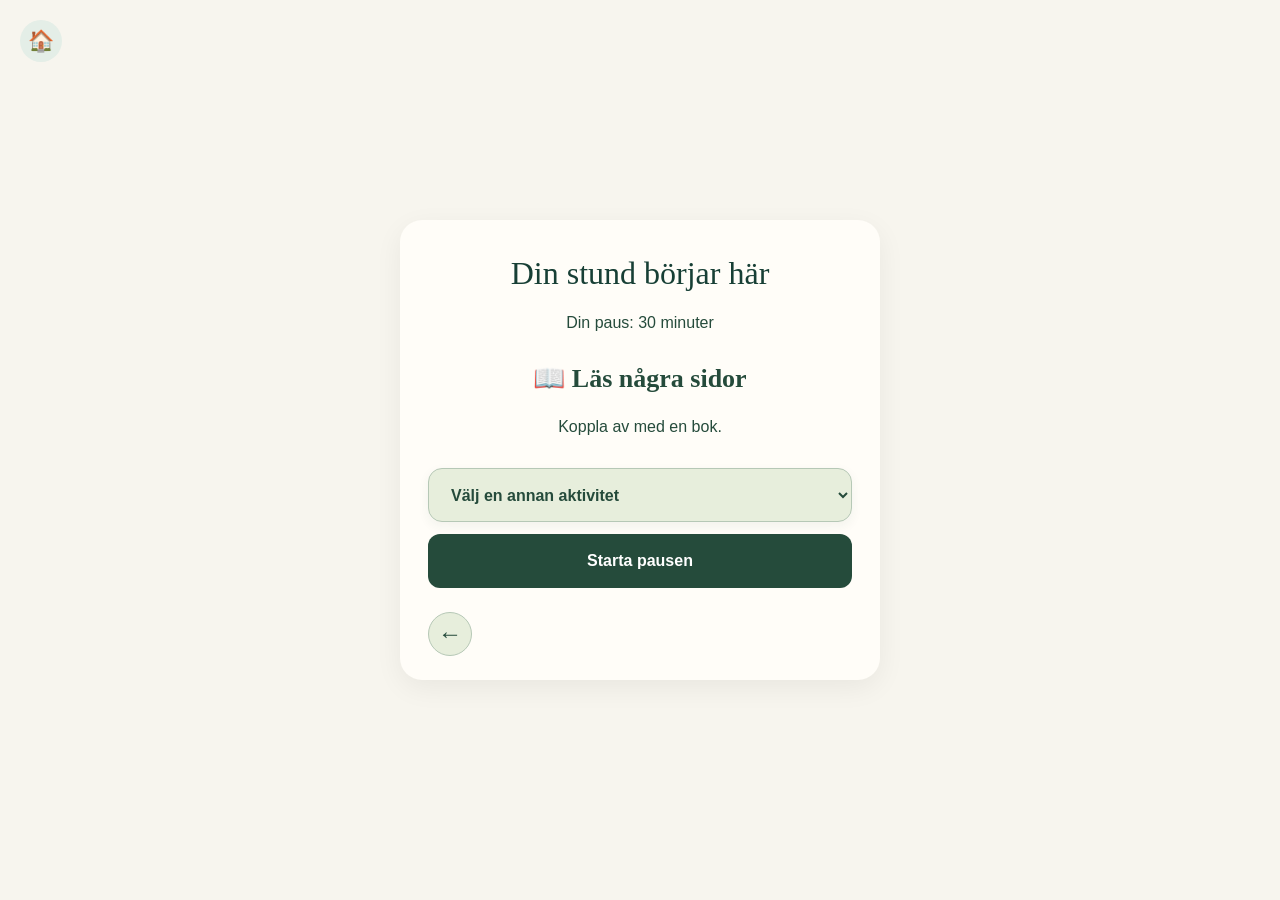
==== commit 40675707: "uppdaterat homeKnapp i A, P, och Ö" ====
--- a/Aktivitetsforslag.html
+++ b/Aktivitetsforslag.html
@@ -171,6 +171,11 @@
 </head>
 
 <body class="activity-page">
+ 
+
+<a href="hem.html" class="home-button" aria-label="Till startsidan">
+  🏠
+</a>
 
   <main class="activity-card">
 
--- a/style.css
+++ b/style.css
@@ -211,4 +211,64 @@
   color: #254b3b;
   border: 1px solid #254b3b;
   cursor: pointer;
-}+}
+
+
+/* Home-symbol för Skärmfrids undersidor */
+.home-button {
+  position: absolute;
+  top: 20px;
+  left: 20px;
+  width: 42px;
+  height: 42px;
+  display: flex;
+  align-items: center;
+  justify-content: center;
+  border-radius: 50%;
+  background-color: #e4eee7;
+  color: #285b48;
+  text-decoration: none;
+  font-size: 21px;
+  z-index: 10;
+  transition: background-color 0.2s ease;
+}
+
+.home-button:hover {
+  background-color: #cfe2d5;
+}
+
+.home-button:focus-visible {
+  outline: 3px solid #285b48;
+  outline-offset: 3px;
+}
+
+/* Tillbaka-pil ovanför flikmenyn på Översikt */
+.overview-page .back-button {
+  position: relative;
+  display: flex;
+  align-items: center;
+  justify-content: center;
+  margin: 24px 0 90px 16px;
+  width: 42px;
+  height: 42px;
+  z-index: 5;
+}
+
+/* Översikt – placera tillbaka-pilen ovanför flikmenyn */
+.overview-page .back-button {
+  position: relative;
+  margin: 16px 0 110px 16px;
+  z-index: 10;
+}
+
+/* Placera Home-knappen på pausklockans beige bakgrund */
+body.timer-page {
+  position: relative;
+}
+
+body.timer-page .home-button {
+  position: absolute;
+  top: 70px;
+  left: 30px;
+  z-index: 20;
+}
